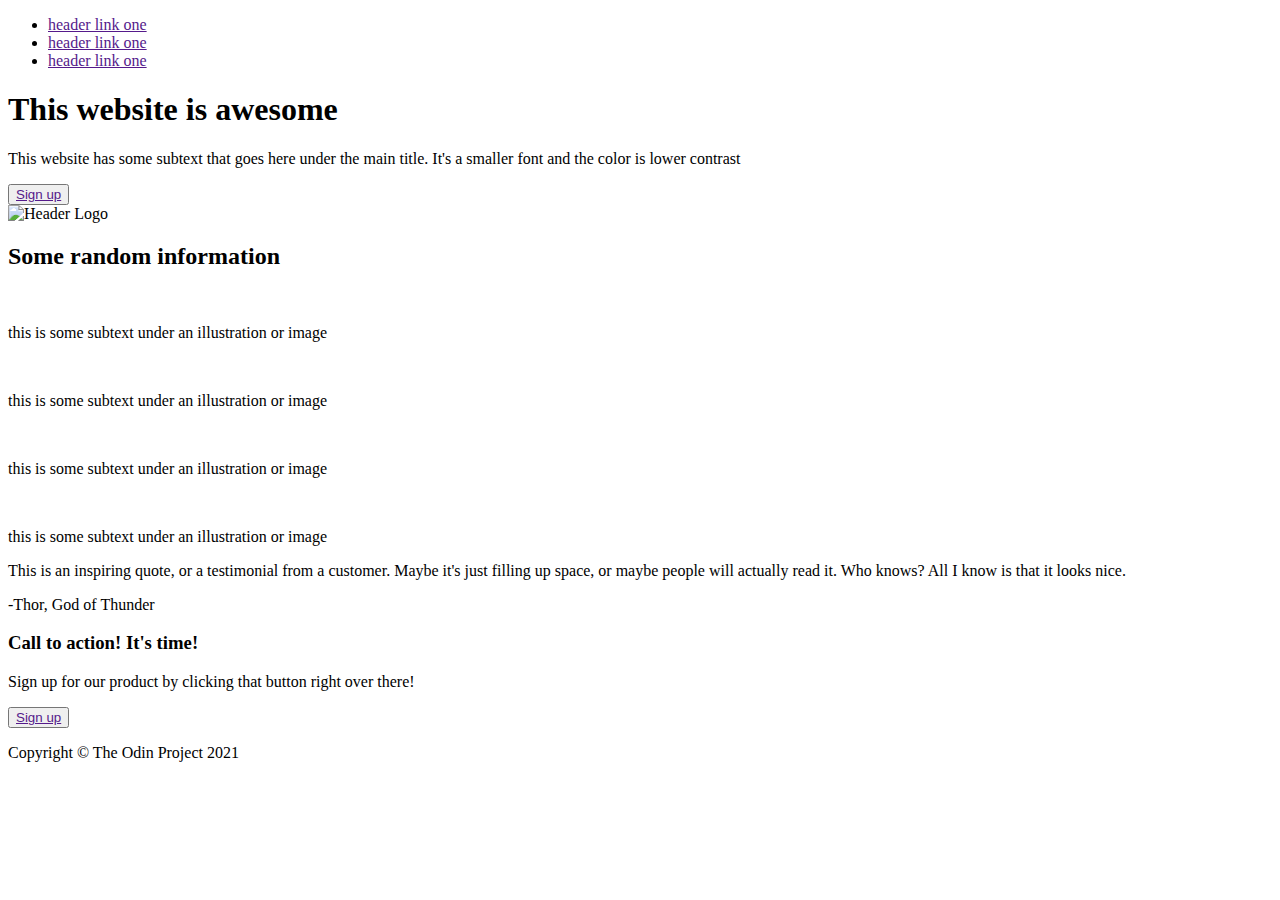
==== CSS/landing-page-project/index.html @ a3c2ba49 "Add backbone of the html file" ====
<!DOCTYPE html>
<html lang="en">
<head>
    <meta charset="UTF-8">
    <meta http-equiv="X-UA-Compatible" content="IE=edge">
    <meta name="viewport" content="width=device-width, initial-scale=1.0">
    <title>Document</title>
</head>
<body>
    <div class="header">
        <img src="" onerror="this.style.display='none'" alt="Header Logo"/>       
        <ul class="links">
            <li><a href="">header link one</a></li>
            <li><a href="">header link one</a></li>
            <li><a href="">header link one</a></li>
        </ul>
        <div class="header-info">
            <h1>This website is awesome</h1>    
            <p>This website has some subtext that goes here under the main title. It's a smaller font and the color is lower contrast</p>
            <button><a href="">Sign up</a></button>
        </div>
        <img src="" alt="Header Logo"/>
    </div>

    <div class="content1">
        <h2>Some random information</h2>
        <div class="images">
            <div class="couple">
                <img src="" alt="">
                <p id="af">this is some subtext under an illustration or image</p>    
            </div>

            <div class="couple">
                <img src="" alt="">
                <p>this is some subtext under an illustration or image</p>    
            </div>

            <div class="couple">
                <img src="" alt="">
                <p>this is some subtext under an illustration or image</p>    
            </div>

            <div class="couple">
                <img src="" alt="">
                <p>this is some subtext under an illustration or image</p>    
            </div>
        </div>
    </div>

    <div class="content2">
        <p>This is an inspiring quote, or a testimonial from a customer. Maybe it's just filling up space, or maybe people will actually read it. Who knows? All I know is that it looks nice.</p>
        <p>-Thor, God of Thunder</p>
    </div>

    <div class="content3">
        <h3>Call to action! It's time!</h3>
        <p>Sign up for our product by clicking that button right over there!</p>
        <button><a href="">Sign up</a></button>
    </div>

    <div class="footer">
        <p>Copyright © The Odin Project 2021</p>
    </div>
</body>
</html>
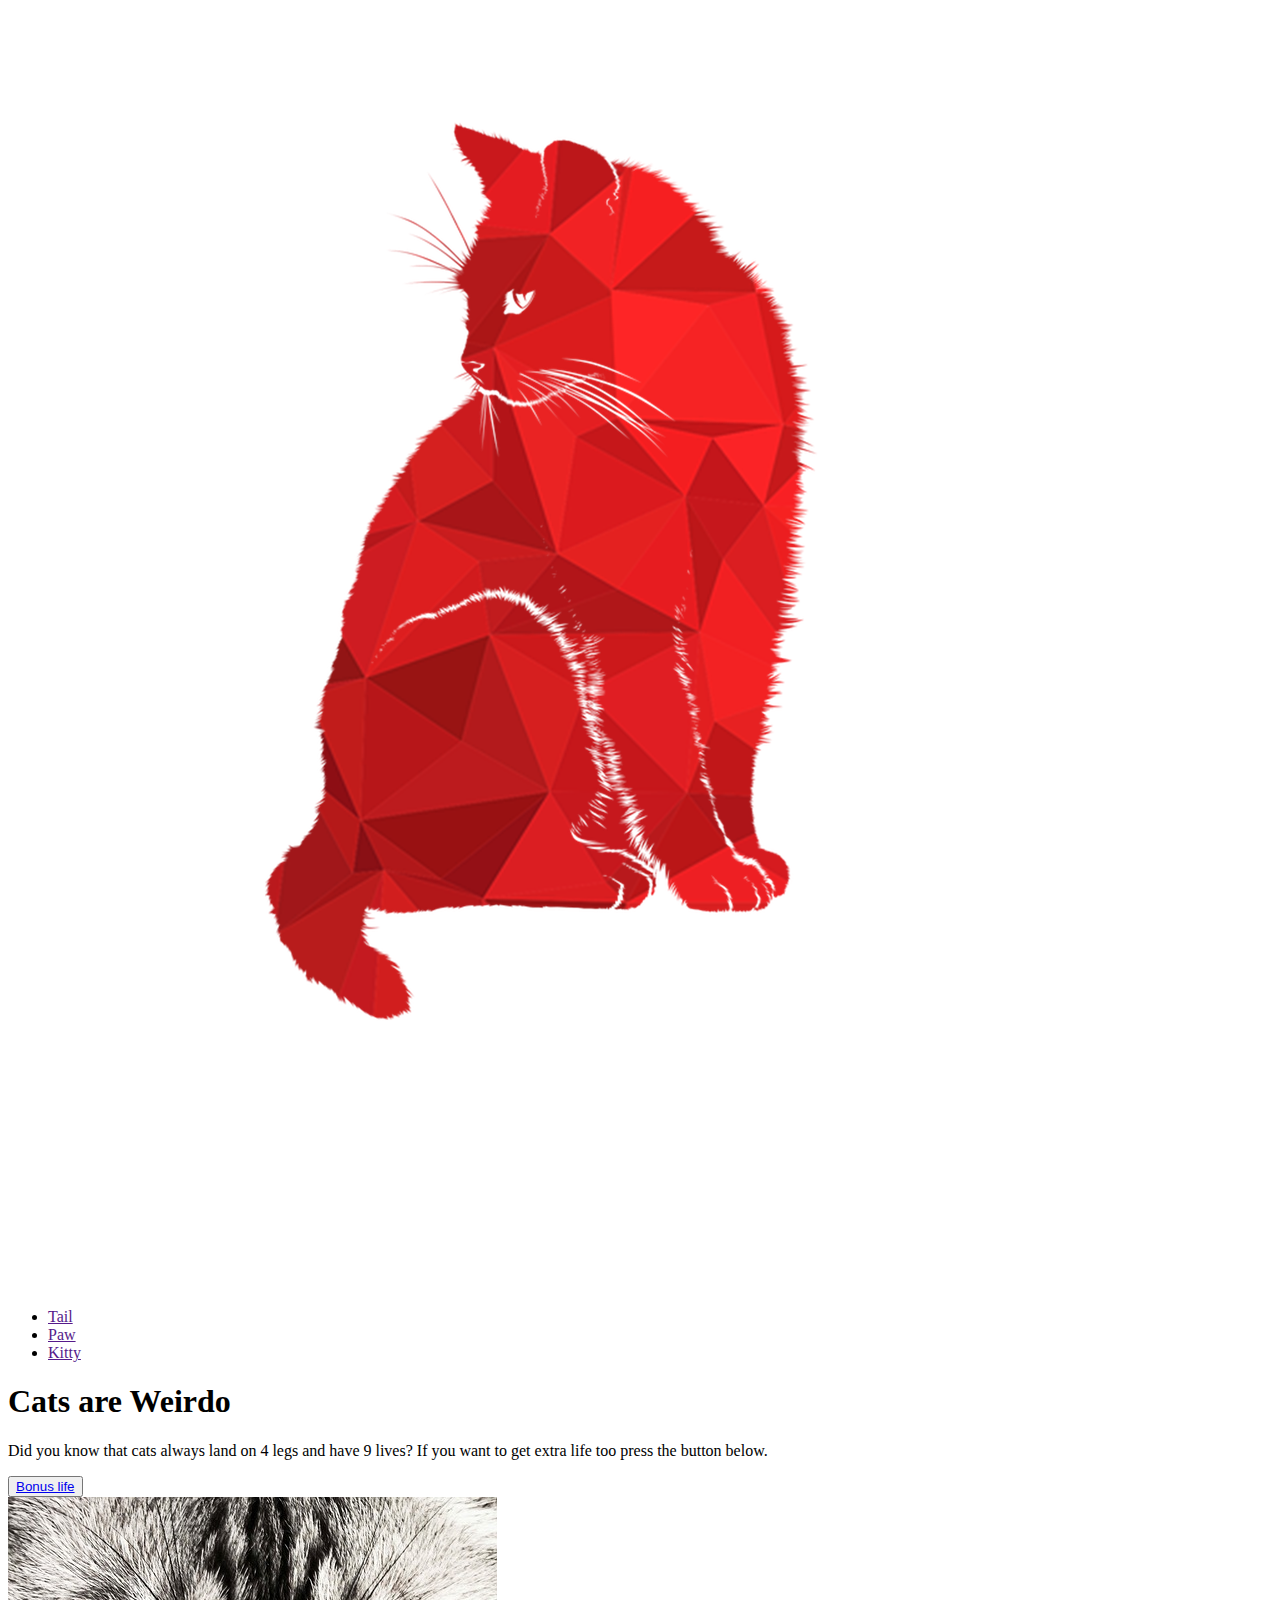
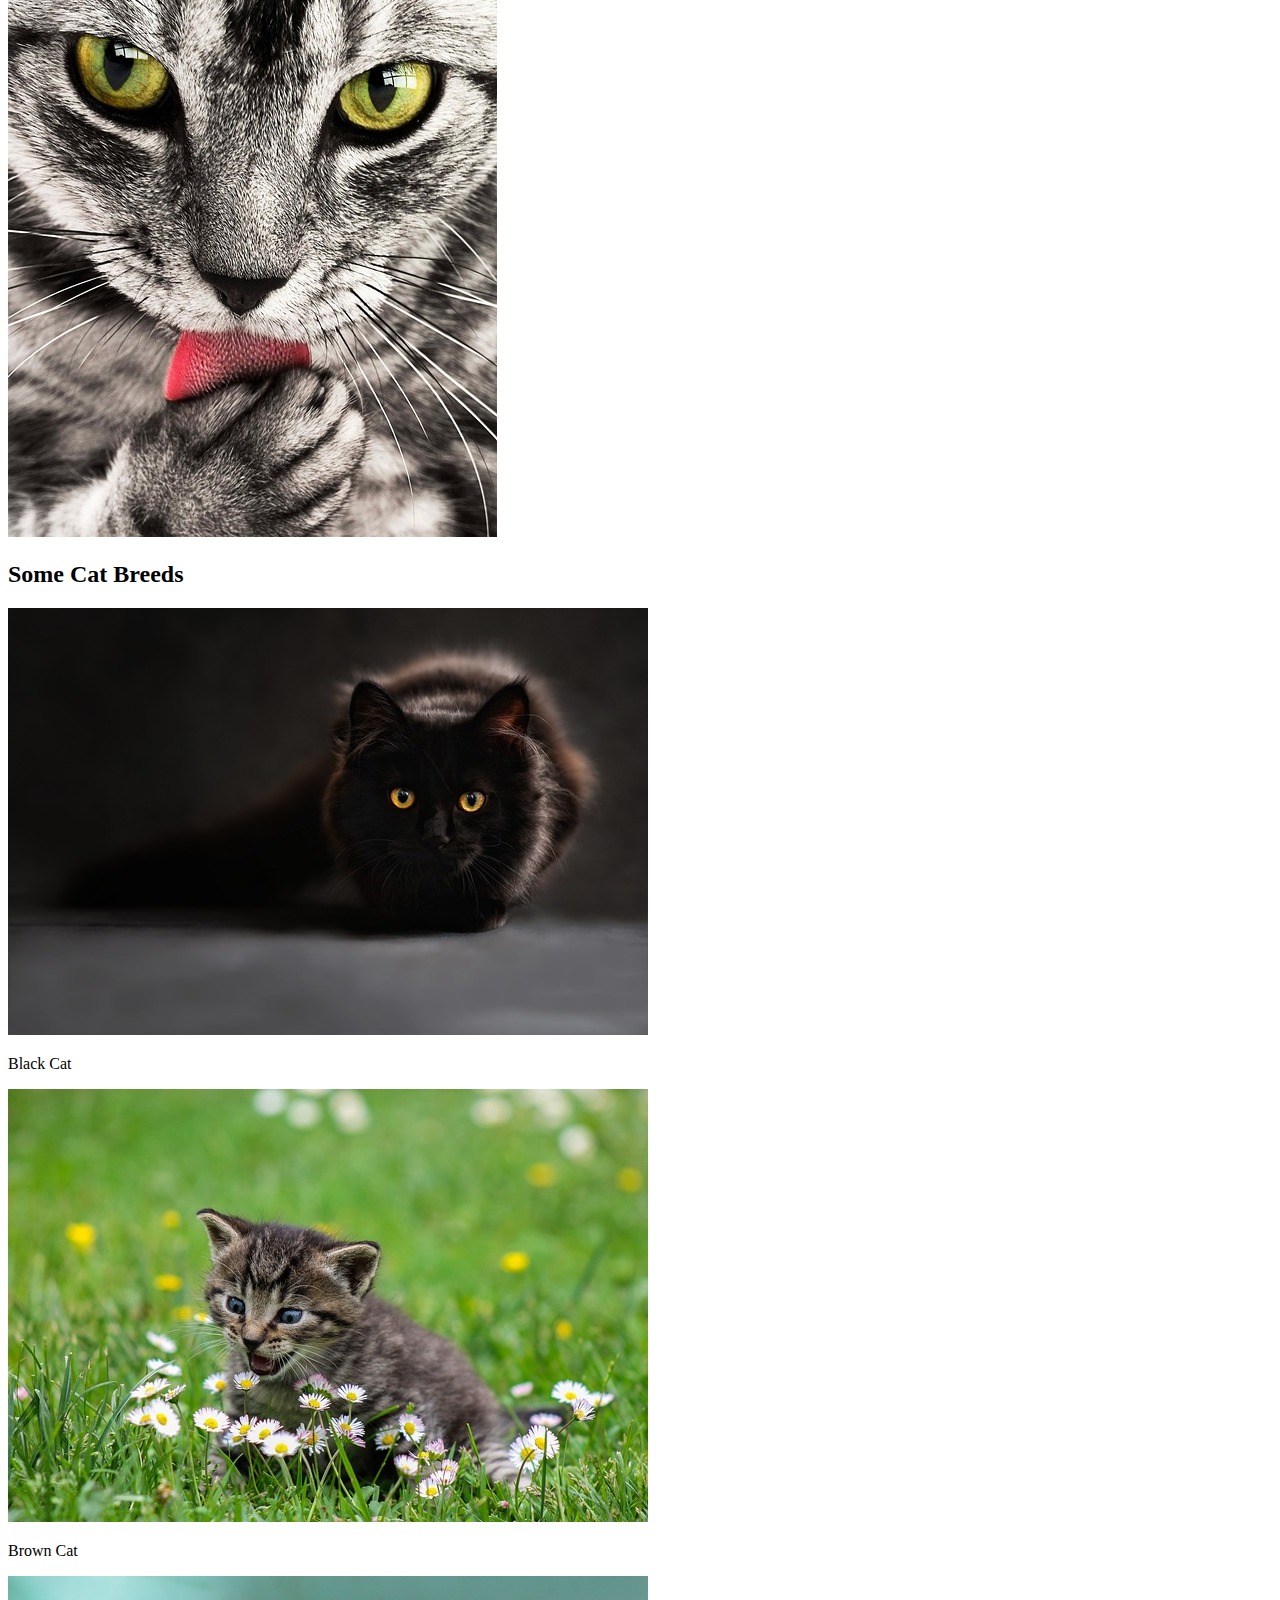
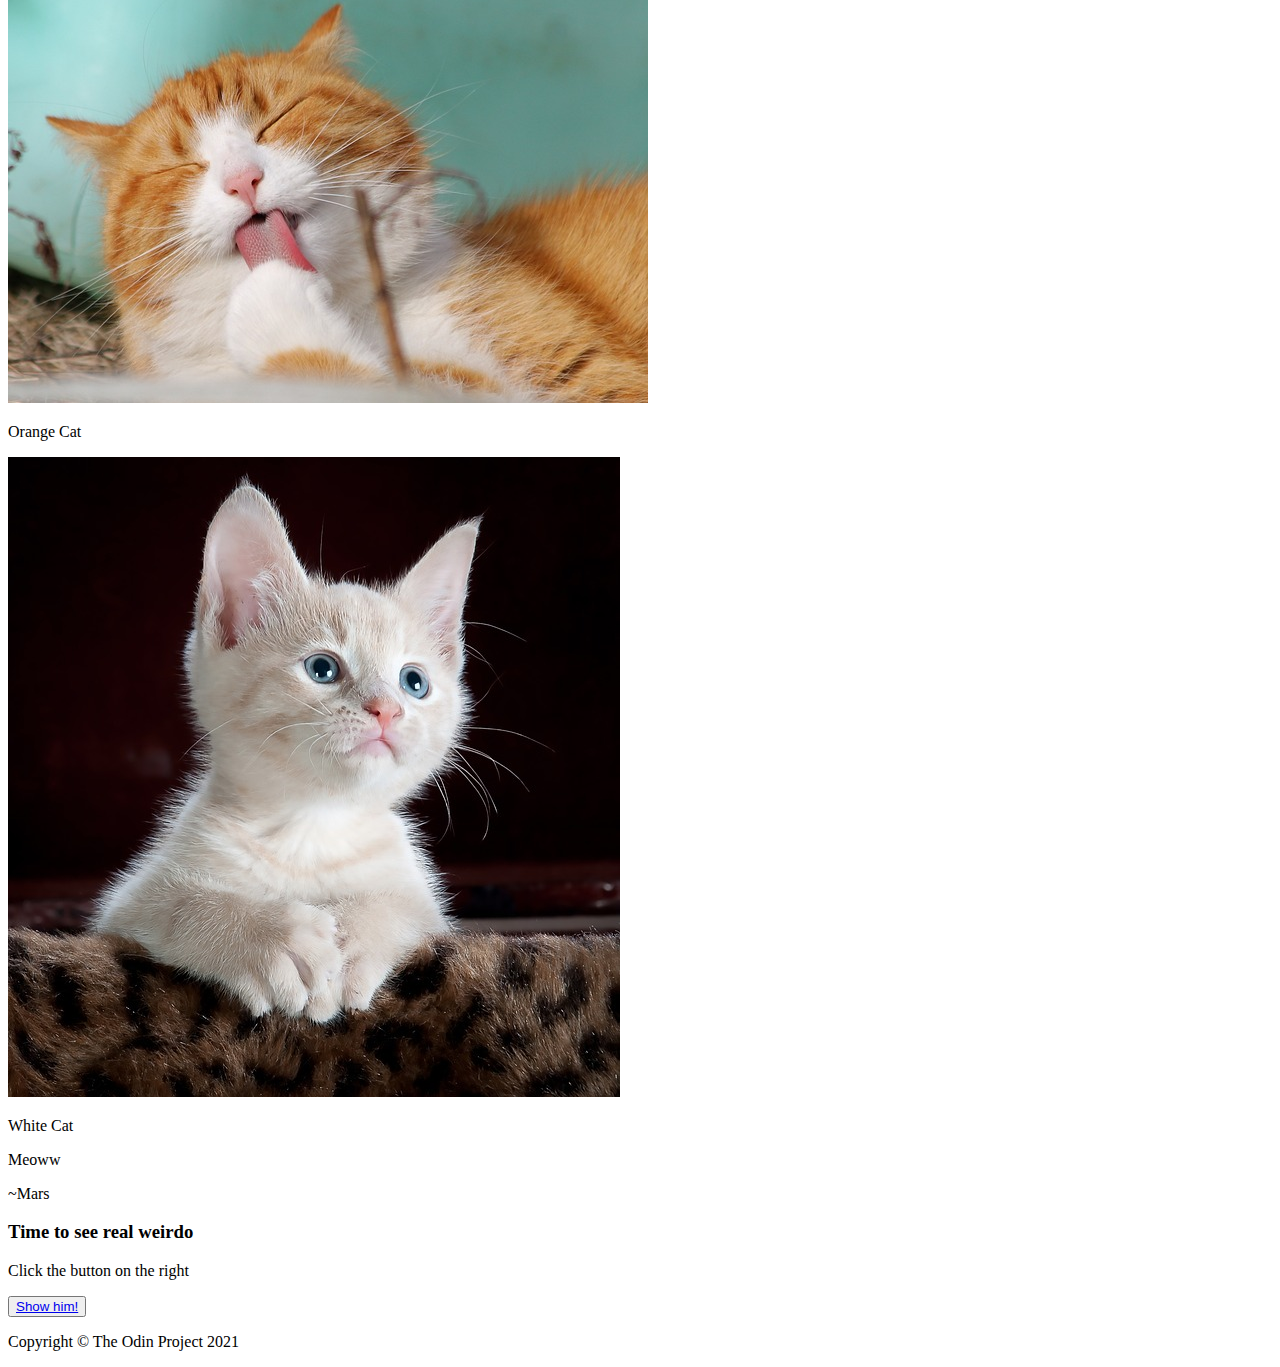
==== commit 58618515: "Edit final html files" ====
--- a/CSS/landing-page-project/index.html
+++ b/CSS/landing-page-project/index.html
@@ -4,58 +4,67 @@
     <meta charset="UTF-8">
     <meta http-equiv="X-UA-Compatible" content="IE=edge">
     <meta name="viewport" content="width=device-width, initial-scale=1.0">
+    <link rel="stylesheet" href="style.css">
     <title>Document</title>
 </head>
 <body>
     <div class="header">
-        <img src="" onerror="this.style.display='none'" alt="Header Logo"/>       
-        <ul class="links">
-            <li><a href="">header link one</a></li>
-            <li><a href="">header link one</a></li>
-            <li><a href="">header link one</a></li>
-        </ul>
-        <div class="header-info">
-            <h1>This website is awesome</h1>    
-            <p>This website has some subtext that goes here under the main title. It's a smaller font and the color is lower contrast</p>
-            <button><a href="">Sign up</a></button>
+        <div class="part1">
+            <img src="images/cat-logo.webp" alt="Header Logo" class="logo"/>       
+            <ul class="links header-item">
+                <li><a href="">Tail</a></li>
+                <li><a href="">Paw</a></li>
+                <li><a href="">Kitty</a></li>
+            </ul>
         </div>
-        <img src="" alt="Header Logo"/>
+        
+        <div class="part2">
+            <div class="header-info">
+                <h1>Cats are Weirdo</h1>    
+                <p>Did you know that cats always land on 4 legs and have 9 lives? If you want to get extra life too press the button below.</p>
+                <button><a href="https://www.youtube.com/watch?v=dQw4w9WgXcQ">Bonus life</a></button>
+            </div>
+            <img class= "placeholder" src="images/cat.jpg" alt="this is a placeholder for an image"/>
+        </div>
+        
     </div>
 
     <div class="content1">
-        <h2>Some random information</h2>
+        <h2>Some Cat Breeds</h2>
         <div class="images">
             <div class="couple">
-                <img src="" alt="">
-                <p id="af">this is some subtext under an illustration or image</p>    
+                <img class="image-border" src="images/black-cat.jpg" alt="black cat">
+                <p class="breeds">Black Cat</p>    
             </div>
 
             <div class="couple">
-                <img src="" alt="">
-                <p>this is some subtext under an illustration or image</p>    
+                <img class="image-border" src="images/brown-cat.jpg" alt="brown cat">
+                <p class="breeds">Brown Cat</p>    
             </div>
 
             <div class="couple">
-                <img src="" alt="">
-                <p>this is some subtext under an illustration or image</p>    
+                <img class="image-border" src="images/orange-cat.jpg" alt="orange cat">
+                <p class="breeds">Orange Cat</p>    
             </div>
 
             <div class="couple">
-                <img src="" alt="">
-                <p>this is some subtext under an illustration or image</p>    
+                <img class="image-border" src="images/white-cat.jpg" alt="white cat">
+                <p class="breeds">White Cat</p>    
             </div>
         </div>
     </div>
 
     <div class="content2">
-        <p>This is an inspiring quote, or a testimonial from a customer. Maybe it's just filling up space, or maybe people will actually read it. Who knows? All I know is that it looks nice.</p>
-        <p>-Thor, God of Thunder</p>
+        <p class="saying">Meoww </p>
+        <p class="author">~Mars</p>
     </div>
 
     <div class="content3">
-        <h3>Call to action! It's time!</h3>
-        <p>Sign up for our product by clicking that button right over there!</p>
-        <button><a href="">Sign up</a></button>
+        <div class="content3-part1">
+            <h3>Time to see real weirdo</h3>
+            <p class="click">Click the button on the right</p>
+        </div>
+        <button><a href="mars.html">Show him!</a></button>
     </div>
 
     <div class="footer">
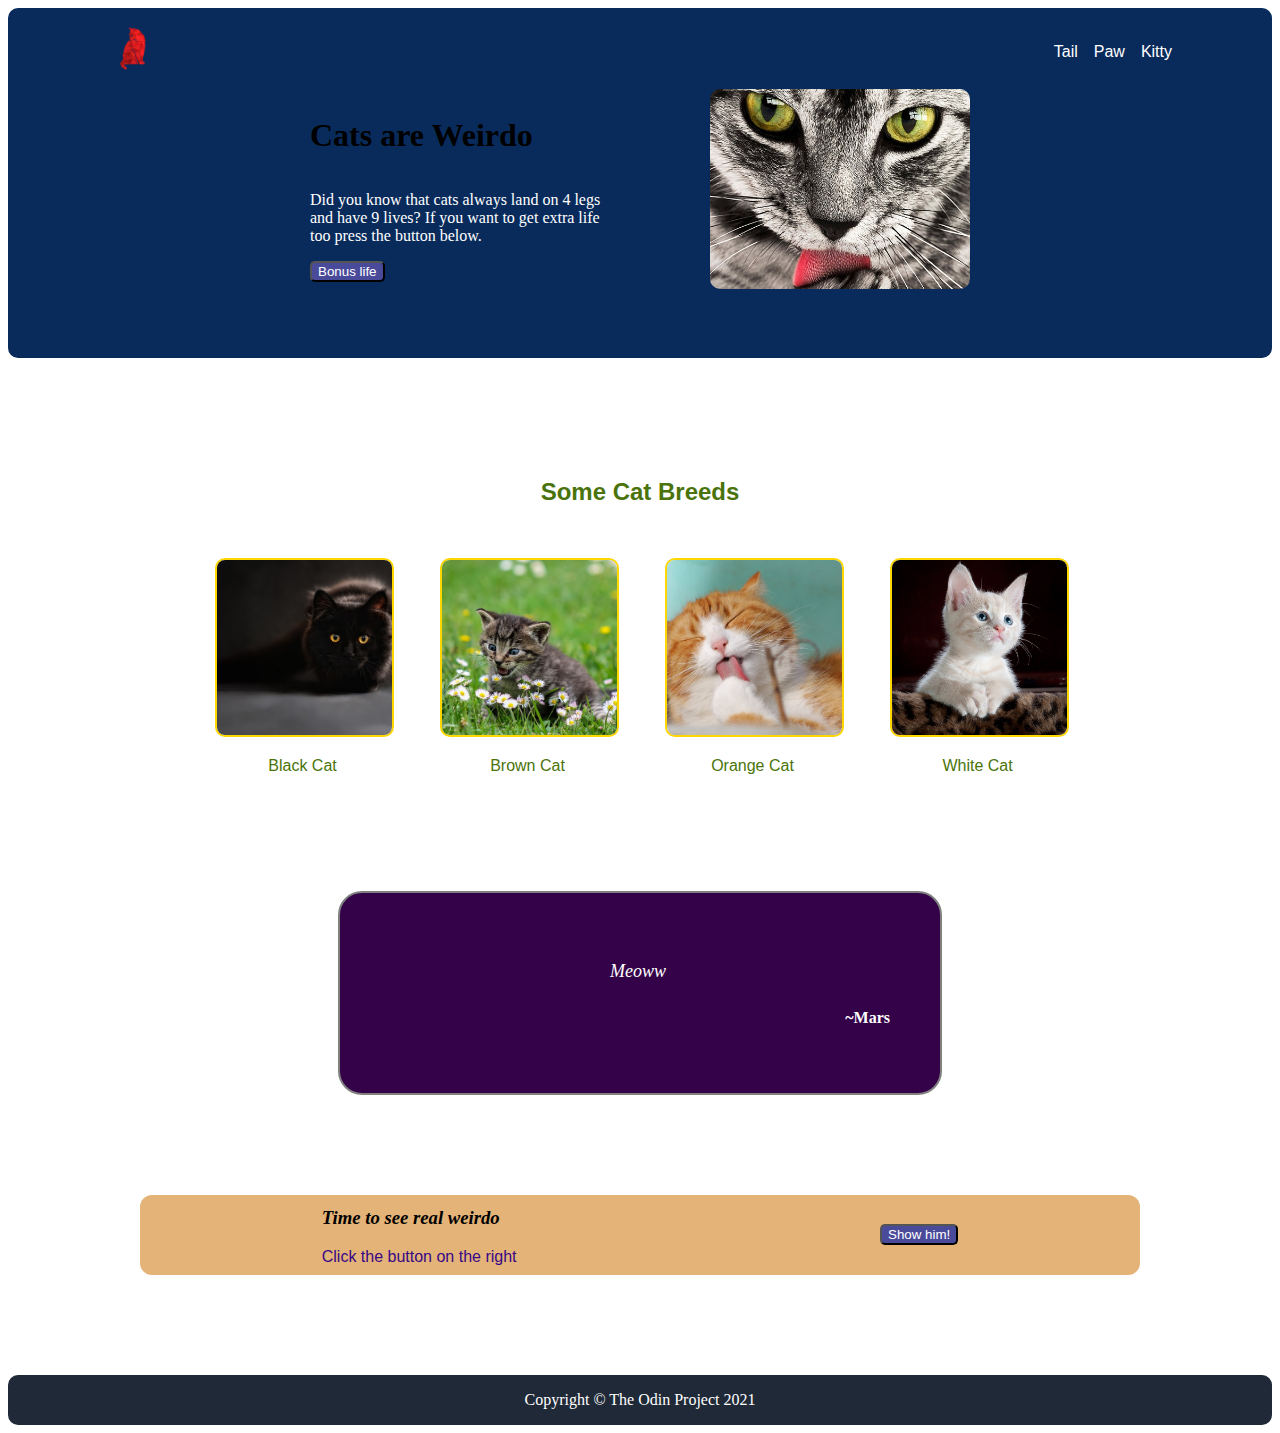
==== commit d99d12ef: "Edit title of index.html" ====
--- a/CSS/landing-page-project/index.html
+++ b/CSS/landing-page-project/index.html
@@ -5,7 +5,7 @@
     <meta http-equiv="X-UA-Compatible" content="IE=edge">
     <meta name="viewport" content="width=device-width, initial-scale=1.0">
     <link rel="stylesheet" href="style.css">
-    <title>Document</title>
+    <title>Cats</title>
 </head>
 <body>
     <div class="header">
@@ -71,4 +71,4 @@
         <p>Copyright © The Odin Project 2021</p>
     </div>
 </body>
-</html>+</html>
--- a/CSS/landing-page-project/style.css
+++ b/CSS/landing-page-project/style.css
@@ -0,0 +1,177 @@
+body, .header, .content1, .content2, .content3, .footer, ul, .header-info, .part1, .part2, .images {
+    display: flex;
+}
+
+
+body, .header{
+    flex-direction: column;
+    size-adjust: auto;
+}
+
+body{
+    gap: 100px;
+    align-items: stretch;
+    justify-content: center;
+
+}
+
+.header{
+    border-radius: 10px;
+    background-color: #092b5b;
+    justify-content: center;
+    gap: 12px;
+    padding: 50px 100px;
+    padding-top: 0;
+    height: 300px;
+}
+
+.part1, .part2{
+    justify-content: space-between;
+    align-items: center;
+}
+
+.part2{
+    justify-content: center;
+    gap: 100px;
+
+}
+
+.header-info{
+    flex-direction: column;
+    width: 300px;
+}
+
+.content1{
+    flex-wrap: wrap;
+    justify-content: space-around;
+    gap: 32px;
+}
+
+.images{
+    gap: 50px;
+}
+.image-border{
+    border: 2px solid gold;
+}
+
+.content2{
+    align-self: center;
+    border: 2px solid gray ;
+    height: 100px;
+    width: 500px;
+    padding: 50px;
+    border-radius: 24px;
+    background-color: rgb(52, 2, 72);
+    justify-content: space-between;
+}
+
+
+.saying{
+
+    font-style: italic;
+    font-size: 18px;
+    font-weight: 500;
+    padding-left: 220px;
+
+
+}
+
+.author{
+    align-self: flex-end;
+    font-weight: bold;
+
+}
+
+.content3{
+    align-self: center;
+    height: 80px;
+    width: 1000px;
+    background-color: rgb(228, 179, 119);
+    border-radius: 12px;
+    align-items: center;
+    justify-content: space-around;
+
+}
+
+.footer{
+    background-color: #1F2937;
+    border-radius: 10px;
+    justify-content: center;
+    align-items: center;
+}
+
+a{
+    color: white;
+    font-family: Arial, Helvetica, sans-serif;
+    text-decoration: none;
+}
+
+.click{
+    font-family: 'Segoe UI', Tahoma, Geneva, Verdana, sans-serif;
+    color: rgb(56, 7, 134);
+}
+
+
+.placeholder{
+    width: 260px;
+    height: 200px;
+}
+
+ul{
+    justify-content: right;
+    margin: 0;
+    padding: 0;
+    list-style-type: none;
+    gap: 16px;
+}
+
+img{
+    border-radius: 10px;
+    object-fit: cover;
+    width: 175px;
+    height: 175px;
+}
+
+.logo{
+    width: 50px;
+    height: 50px;
+}
+
+p{
+    color: white;
+}
+
+h1,h2,h3{
+    font-family: 'Times New Roman', Times, serif;
+}
+
+h3{
+    font-weight: bold;
+    font-style: italic;
+}
+
+h2{
+    width: 100%;
+    text-align: center;
+    font-family: Verdana, Geneva, Tahoma, sans-serif;
+    color: #1a874b;
+}
+
+.couple{
+    width: 175px;
+    text-align: center;
+}
+.breeds, h2{
+    color: #4a740b;
+    font-family: 'Gill Sans', 'Gill Sans MT', Calibri, 'Trebuchet MS', sans-serif;
+}
+
+button{
+    border-radius: 5px;
+    background-color: rgb(74, 74, 154);
+    box-shadow: black;
+    width: fit-content;
+}
+
+
+
